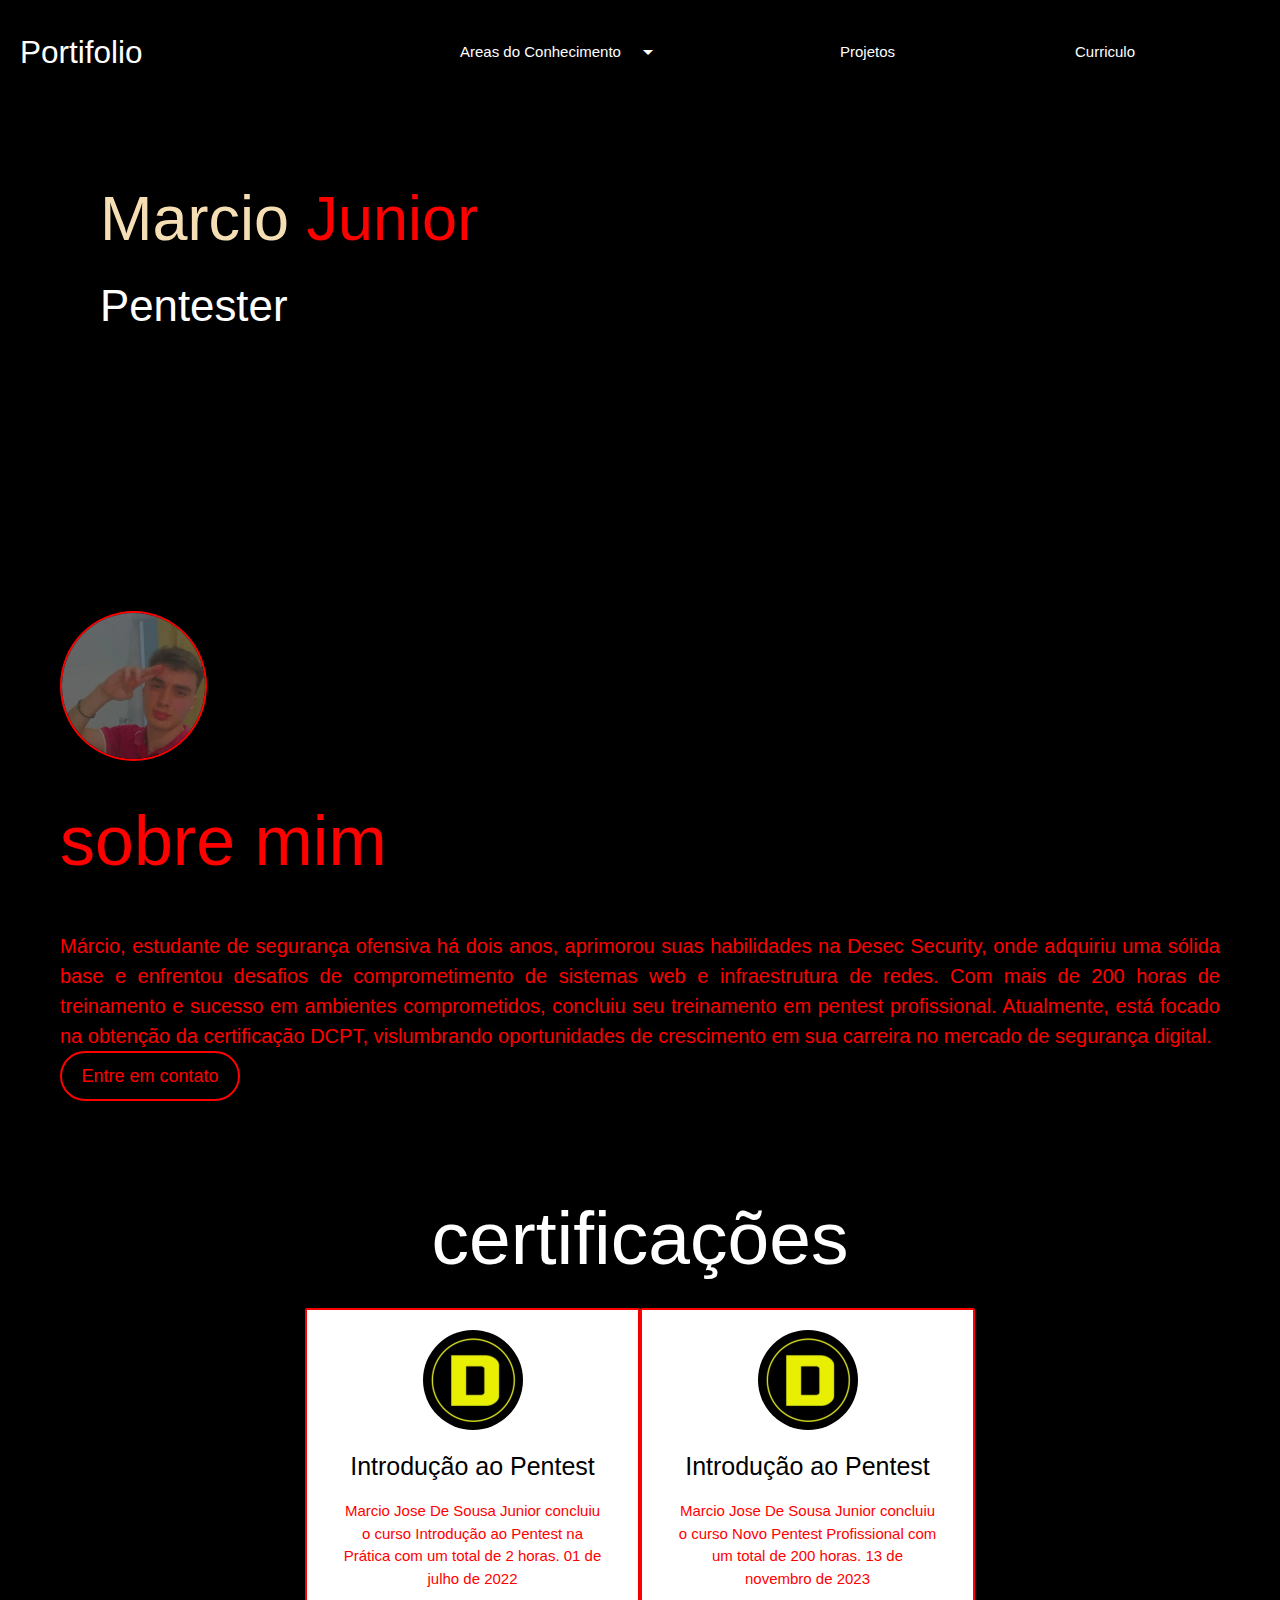
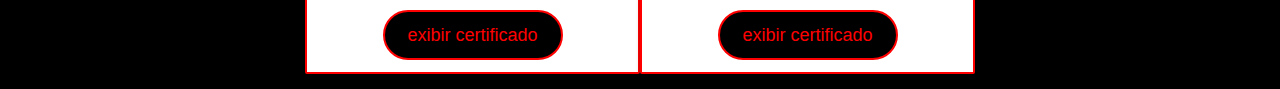
==== index.html @ d0d168ed "Initital COmmit" ====
<!DOCTYPE html>
<html lang="pt-br">

<head>
    <meta charset="UTF-8">
    <meta name="viewport" content="width=device-width, initial-scale=1.0">
    <link rel="stylesheet" href="style.css">
    <title>Portifolio do marcio</title>
    <link rel="preconnect" href="https://fonts.googleapis.com">
    <link rel="preconnect" href="https://fonts.gstatic.com" crossorigin>
    <link href="https://fonts.googleapis.com/css2?family=Pacifico&display=swap" rel="stylesheet">
    <!-- Compiled and minified CSS -->
    <link rel="stylesheet" href="https://cdnjs.cloudflare.com/ajax/libs/materialize/1.0.0/css/materialize.min.css">

    <!-- Compiled and minified JavaScript -->
    <script src="https://cdnjs.cloudflare.com/ajax/libs/materialize/1.0.0/js/materialize.min.js"></script>
    <link href="https://fonts.googleapis.com/icon?family=Material+Icons" rel="stylesheet">

</head>

<body class="background">

    <!--
    <nav>
        <h2 class="portfolio">Portifo<span>lio</span>
        </h2>
        <ul>
            <li><a>Home</a></li>
            <li><a>Areas do Conhecimento</a></li>
            <li><a>Projetos</a></li>
            <li><a>Curriculo</a></li>
        </ul>
    </nav> -->
    <ul id="dropdown1" class="dropdown-content">
        <li><a href="#!">Ciencias Humanas</a></li>
        <li><a href="#!">Ciencias da Natureza</a></li>
        <li><a href="#!">Tecnologia</a></li>
        <li><a href="#!">Linguagens</a></li>
      </ul>
    <nav>
        <div class="nav-wrapper">
          <a href="#" class="brand-logo">Portifolio</a>
          <ul id="nav-mobile" class="right hide-on-med-and-down">
            <li><a class="dropdown-trigger" href="#!" data-target="dropdown1">Areas do Conhecimento<i class="material-icons right">arrow_drop_down</i></a></li>
            <li><a href="badges.html">Projetos</a></li>
            <li><a href="collapsible.html">Curriculo</a></li>
          </ul>
        </div>
      </nav>


    <div class="meu-nome">
        <h1>Marcio <span>Junior</span></h1>
        <h3 class="Pentester">Pentester</h3>

    </div>

    <section>
        <img src="./img/junin1.png">
        <div>

            <h2>sobre mim</h2>
            <p id="texto"><br>Márcio, estudante de segurança ofensiva há dois anos, aprimorou suas habilidades na Desec
                Security, onde adquiriu uma sólida base e enfrentou desafios de comprometimento de sistemas web e
                infraestrutura de redes. Com mais de 200 horas de treinamento e sucesso em ambientes comprometidos,
                concluiu seu treinamento em pentest profissional. Atualmente, está focado na obtenção da certificação
                DCPT, vislumbrando oportunidades de crescimento em sua carreira no mercado de segurança digital. </p>
            <button onclick="openURL('https://www.linkedin.com/in/marcio-junior-42ab73236/')" class="botao">Entre em
                contato</button>
            </p>
        </div>

    </section>

    <div class="certi">
        <h2>certificações</h2>
        <div class="cards">
            <div class="card">
                <img src="./img/desec.jpeg">
                <h5>Introdução ao Pentest</h5>
                <p>Marcio Jose De Sousa Junior
                    concluiu o curso Introdução ao Pentest na Prática com um total de 2 horas.
                    01 de julho de 2022</p>
                <button onclick="openURL('https://desecsecurity.com/valida-certificado/VPES-LJBHM-XSAW')" class="botao">
                    exibir certificado</button>

            </div>
            <div class="card">
                <img src="./img/desec.jpeg">
                <h5>Introdução ao Pentest</h5>
                <p>Marcio Jose De Sousa Junior
                    concluiu o curso Novo Pentest Profissional
                    com um total de 200 horas.
                    13 de novembro de 2023
                </p>
                <button onclick="openURL('https://desecsecurity.com/valida-certificado/XUCX-LQIOE-ZUWS')" class="botao">
                    exibir certificado</button>

            </div>
        </div>
    </div>
</body>
<script src="botao.js"> </script>
<script>
     M.AutoInit();
</script>
</html>
---- style.css ----
* {
    margin: 0;
    padding: 0;
    box-sizing: border-box;
    font-family: 'Pacifico', cursive;
    font-family: 'Teko', sans-serif;
}

.background {
    background-color: black;

}

nav {
    display: flex;
    align-items: center;
    justify-content: space-between;
    margin: 20px;
}

.nav-wrapper{
    background-color: #000;
}

.portfolio {
    color: white;
    font-size: 35px;

}

.portfolio span {
    color: red;
}

li {
    color: white;
    list-style: none;
    display: inline-block;
    font-size: 30px;
    margin-right: 150px;
    cursor: pointer;
}

li:hover {
    color: red;
    transition: 0.5;
}

.meu-nome {
    position: relative;
    margin-top: 100px;
    margin-left: 100px;
    font-size: medium;
}

h1 {
    color: wheat;
    font-size: 70px;
}

h1 span {
    color: red;
}

.meu-nome h3 {
    color: white;

}

section {
    margin-top: 220px;
    display: flex;
    align-items: center;
    padding: 60px;

}


section img {
    height: 150px;
    border-radius: 100%;
    border: 2px solid red;
    margin-right: 30px;
}

#texto {
    color: red;
    font-size: 20px;
    text-align: justify;

}

.botao {
    color: red;
    background: black;
    height: 50px;
    width: 180px;
    font-size: 18px;
    border: 2px solid red;
    border-radius: 100px;
    cursor: pointer;
    margin: auto;
}

.botao:hover {
    color: black;
    background-color: red;
    transition: 0, 5s;
    border: 2px solid black;

}

section img:hover {
    color: black;
    background-color: red;
    transition: 0, 5s;
    border: 2px solid green;
}

section div h2 {
    color: red;
    font-size: 70px;
}

.certi{
    text-align: center;
}

.certi .cards{
    display:inline-flex;
}

.certi h2 {
    color: white;
    font-size: 75px;
    align-items: center;
}

.card {
    height: 366px;
    width: 335px;
    padding: 20px 35px;
    text-align: center;
    border: 2px solid red;
    margin-left: 10px;
}

.card img {
    height: 100px;
    border-radius: 100%;
    background-color: white;
}

.card h5 {
    color: #000;
    font-size: 25px;

}

.card p {
    color: red;
    margin-top: 20px;
    margin-bottom: 20px;
}

button botao2 {

    color: red;
    border-radius: 10px;
    cursor: pointer;
    border: 2px solid red;
    transition: 0.5;

}

.card a:hover {
    background-color: red;
}
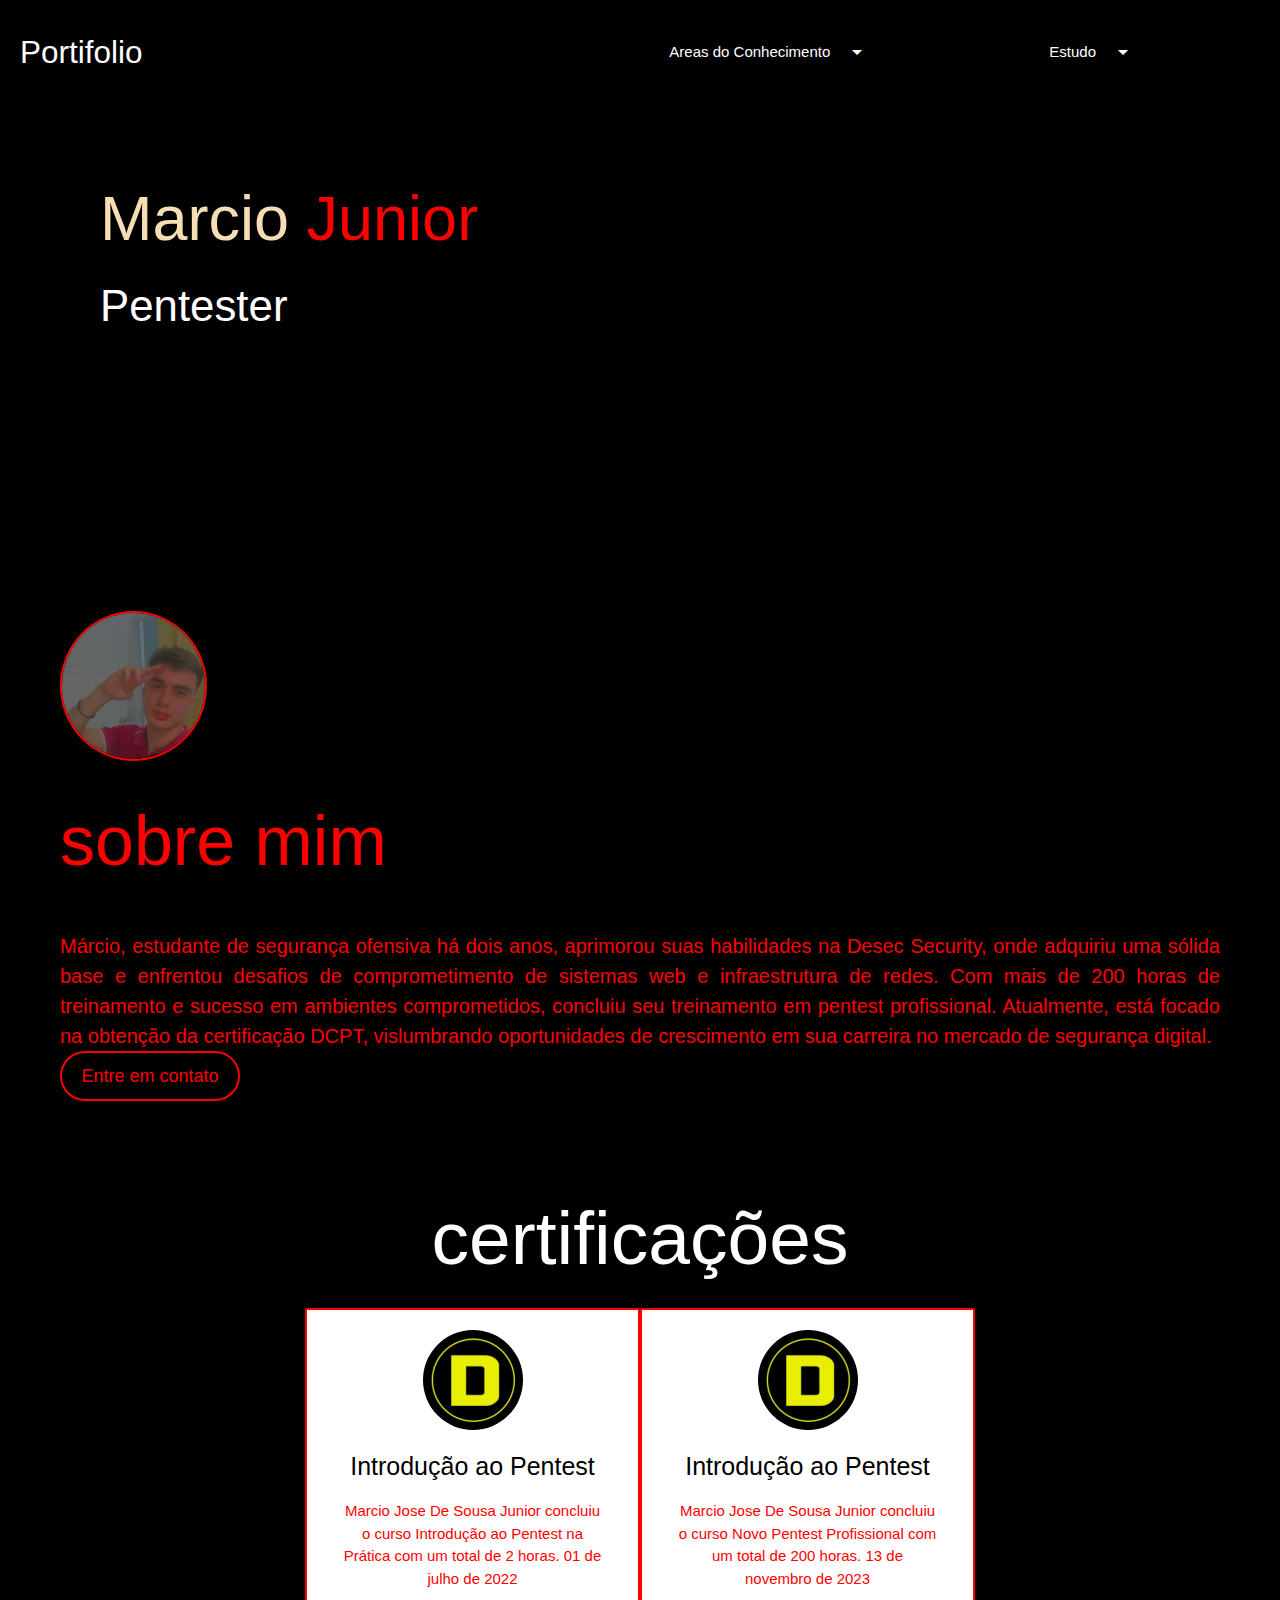
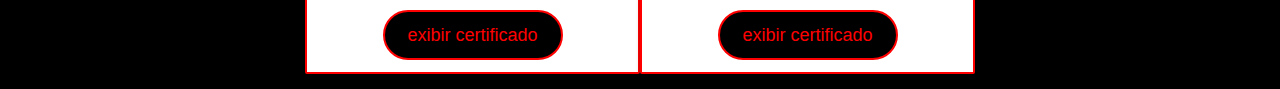
==== commit 92109724: "Add extra pags" ====
--- a/index.html
+++ b/index.html
@@ -32,18 +32,24 @@
         </ul>
     </nav> -->
     <ul id="dropdown1" class="dropdown-content">
-        <li><a href="#!">Ciencias Humanas</a></li>
-        <li><a href="#!">Ciencias da Natureza</a></li>
-        <li><a href="#!">Tecnologia</a></li>
-        <li><a href="#!">Linguagens</a></li>
+        <li><a href="/trabalhos/ciencias_humanas.html">Ciencias Humanas</a></li>
+        <li><a href="/trabalhos/ciencias_natureza.html">Ciencias da Natureza</a></li>
+        <li><a href="/trabalhos/linguagens.html">Linguagens</a></li>
+        <li><a href="/trabalhos/matematica.html">Matematica</a></li>
+        <li><a href="/trabalhos/projeto.html">Projeto</a></li>
+      </ul>
+      <ul id="dropdown2" class="dropdown-content">
+        <li><a href="/ti/ciencias.html">Ciencias Humanas</a></li>
+        <li><a href="/ti/inteligencia.html">Inteligencia Artificial</a></li>
+        <li><a href="/ti/iot.html">IOT</a></li>
+        <li><a href="/ti/realidade.html">Realidade Aumentada</a></li>
       </ul>
     <nav>
         <div class="nav-wrapper">
           <a href="#" class="brand-logo">Portifolio</a>
           <ul id="nav-mobile" class="right hide-on-med-and-down">
             <li><a class="dropdown-trigger" href="#!" data-target="dropdown1">Areas do Conhecimento<i class="material-icons right">arrow_drop_down</i></a></li>
-            <li><a href="badges.html">Projetos</a></li>
-            <li><a href="collapsible.html">Curriculo</a></li>
+            <li><a class="dropdown-trigger" href="#!" data-target="dropdown1">Estudo<i class="material-icons right">arrow_drop_down</i></a></li>
           </ul>
         </div>
       </nav>
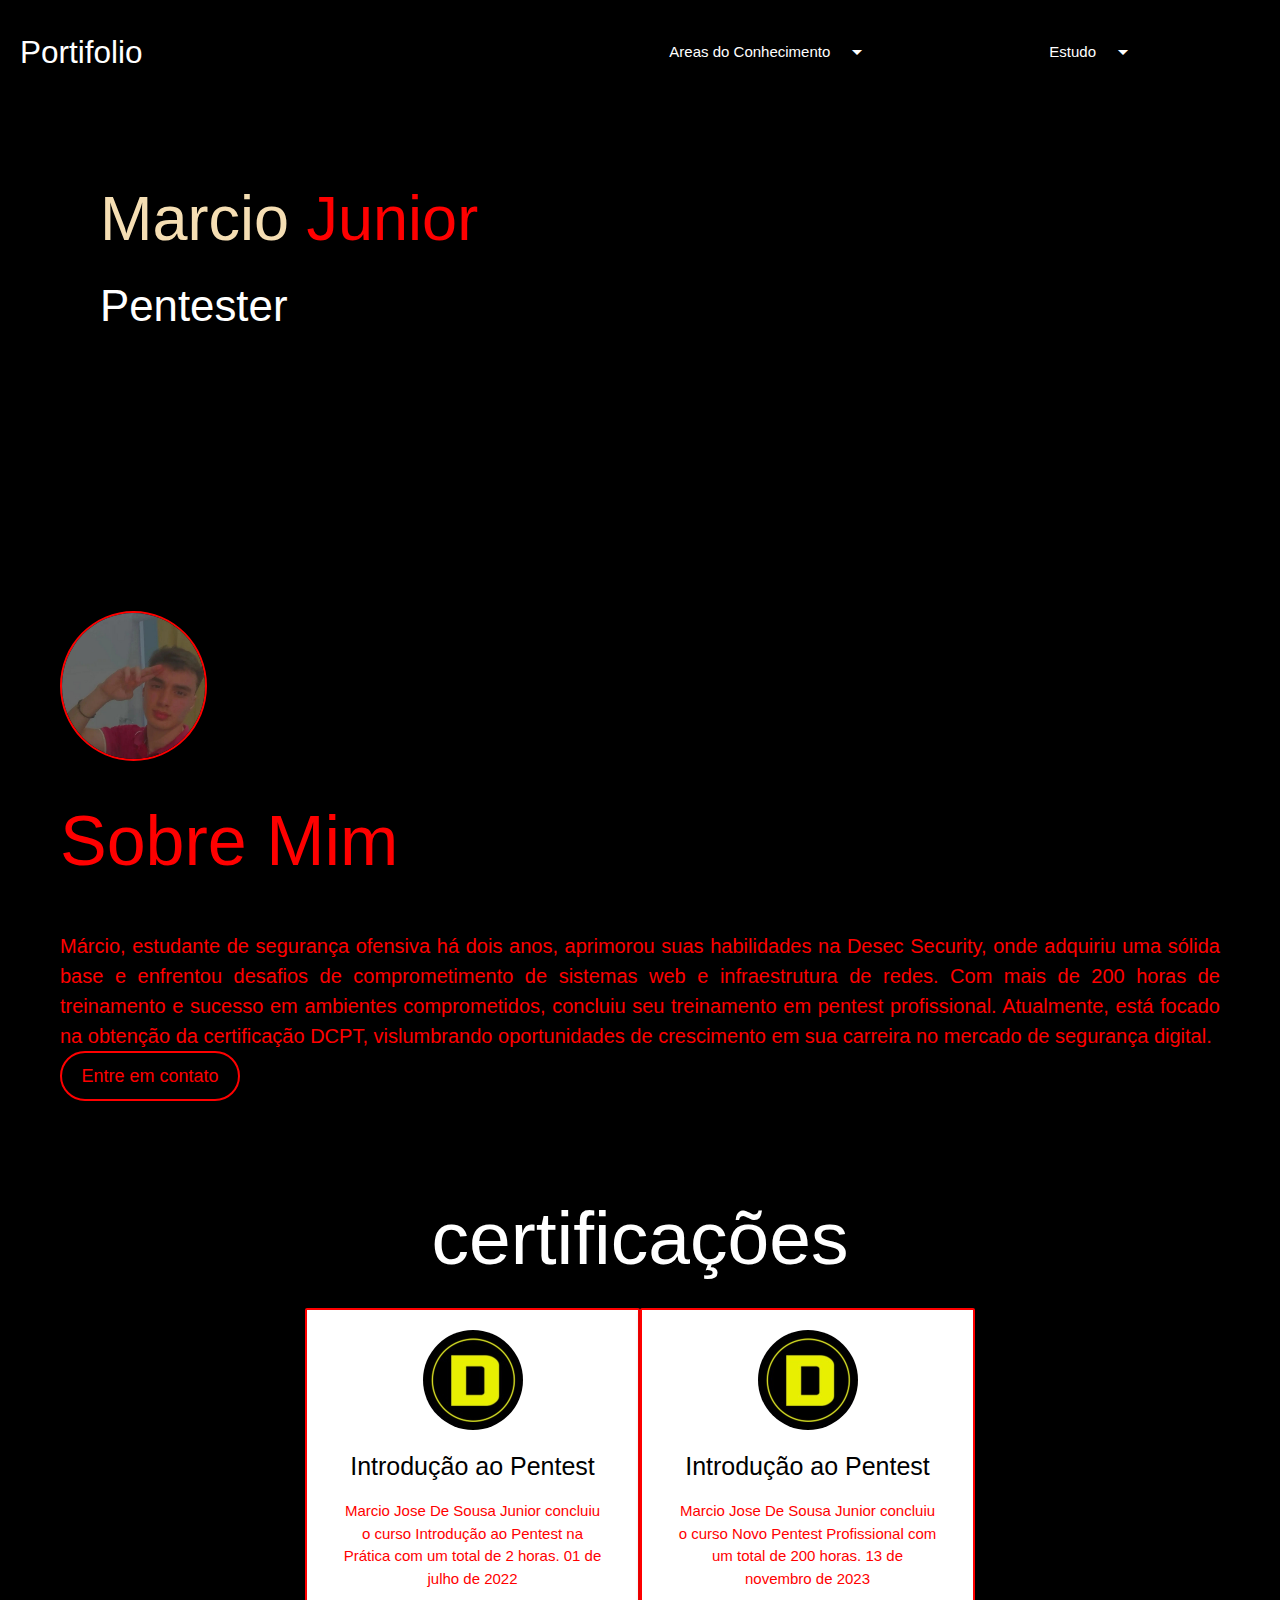
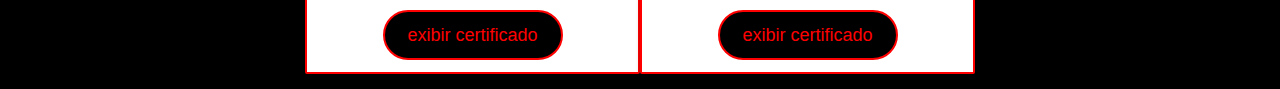
==== commit 9f8b6dfd: "COmmit" ====
--- a/index.html
+++ b/index.html
@@ -49,7 +49,7 @@
           <a href="#" class="brand-logo">Portifolio</a>
           <ul id="nav-mobile" class="right hide-on-med-and-down">
             <li><a class="dropdown-trigger" href="#!" data-target="dropdown1">Areas do Conhecimento<i class="material-icons right">arrow_drop_down</i></a></li>
-            <li><a class="dropdown-trigger" href="#!" data-target="dropdown1">Estudo<i class="material-icons right">arrow_drop_down</i></a></li>
+            <li><a class="dropdown-trigger" href="#!" data-target="dropdown2">Estudo<i class="material-icons right">arrow_drop_down</i></a></li>
           </ul>
         </div>
       </nav>
@@ -65,7 +65,7 @@
         <img src="./img/junin1.png">
         <div>
 
-            <h2>sobre mim</h2>
+            <h2>Sobre Mim</h2>
             <p id="texto"><br>Márcio, estudante de segurança ofensiva há dois anos, aprimorou suas habilidades na Desec
                 Security, onde adquiriu uma sólida base e enfrentou desafios de comprometimento de sistemas web e
                 infraestrutura de redes. Com mais de 200 horas de treinamento e sucesso em ambientes comprometidos,
